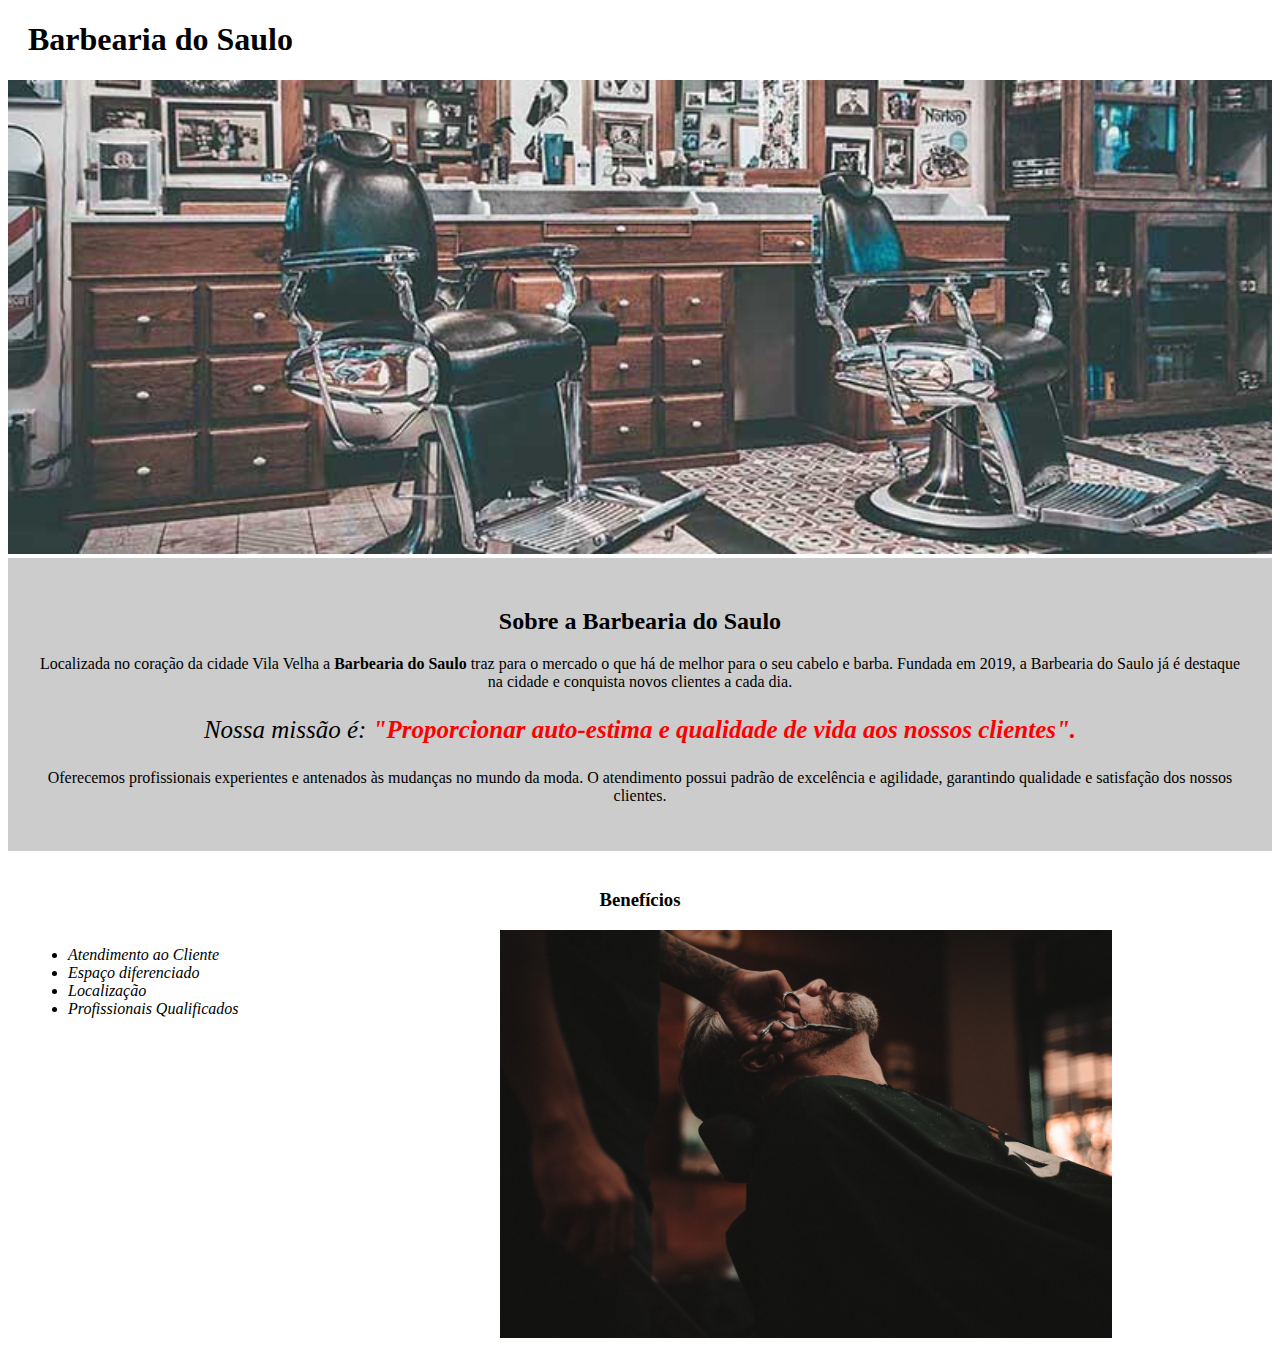
==== BarbeariaDoSaulo/index.html @ 4249fd83 "Barbearia-BarberShop" ====
<!DOCTYPE html>
<html lang="en">
  <head>
    <meta charset="UTF-8" />
    <meta http-equiv="X-UA-Compatible" content="IE=edge" />
    <meta name="viewport" content="width= , initial-scale=1.0" />
    <link rel="stylesheet" href="style.css">
    <title>Barbearia do Saulo</title>


  </head>
    <header> 
      <h1 class="titulo-principal">Barbearia do Saulo</h1>
    </header>

  <body>
    <img id="banner" src="imagens/banner.jpg">
    <div class="principal">
    <h2 class="titulo-centralizado">Sobre a Barbearia do Saulo</h2>
      <p>
        Localizada no coração da cidade Vila Velha a
        <strong>Barbearia do Saulo</strong> traz para o mercado o que há de melhor
        para o seu cabelo e barba. Fundada em 2019, a Barbearia do Saulo já é
        destaque na cidade e conquista novos clientes a cada dia.
      </p>
      <p id="missao";><em>
        Nossa missão é:<strong>
          "Proporcionar auto-estima e qualidade de vida aos nossos
          clientes".</strong>
      </p></em>
      <p style="text-align: center;">
        
          Oferecemos profissionais experientes e antenados às mudanças no mundo da
          moda. O atendimento possui padrão de excelência e agilidade, garantindo
          qualidade e satisfação dos nossos clientes.
      
      </p>
    </div>

    <div class="beneficios">
      <h3 class="titulo-centralizado">Benefícios</h3>

      <ul>
      <li class="itens">Atendimento ao Cliente</li> 
      <li class="itens">Espaço diferenciado</li> 
      <li class="itens">Localização</li> 
      <li class="itens">Profissionais Qualificados</li> 
      </ul>
      <img src="imagens/beneficios.jpg" class="imagembeneficios">
    </div>

  </body>
</html>
---- BarbeariaDoSaulo/style.css ----
body {
  
}

#banner {
  width: 100%;
}

.principal {

  background:#cccccc;
  padding: 30px;

}

.titulo-principal{
    padding-left: 20px;

}

.titulo-centralizado{
  text-align: center;
}

p{
  text-align: center; 
}

#missao {
  font-size: 25px; text-align: center;
}

em strong { 
  color:#ff0000
}

.itens{
  font-style: italic;
}


ul{
  display: inline-block;
  vertical-align: top;
  width: 20%;
  margin-right: 15%;

}

.beneficios{
  background-color: #fff;
  padding: 20px;
}

.imagembeneficios{
width: 50%;
}
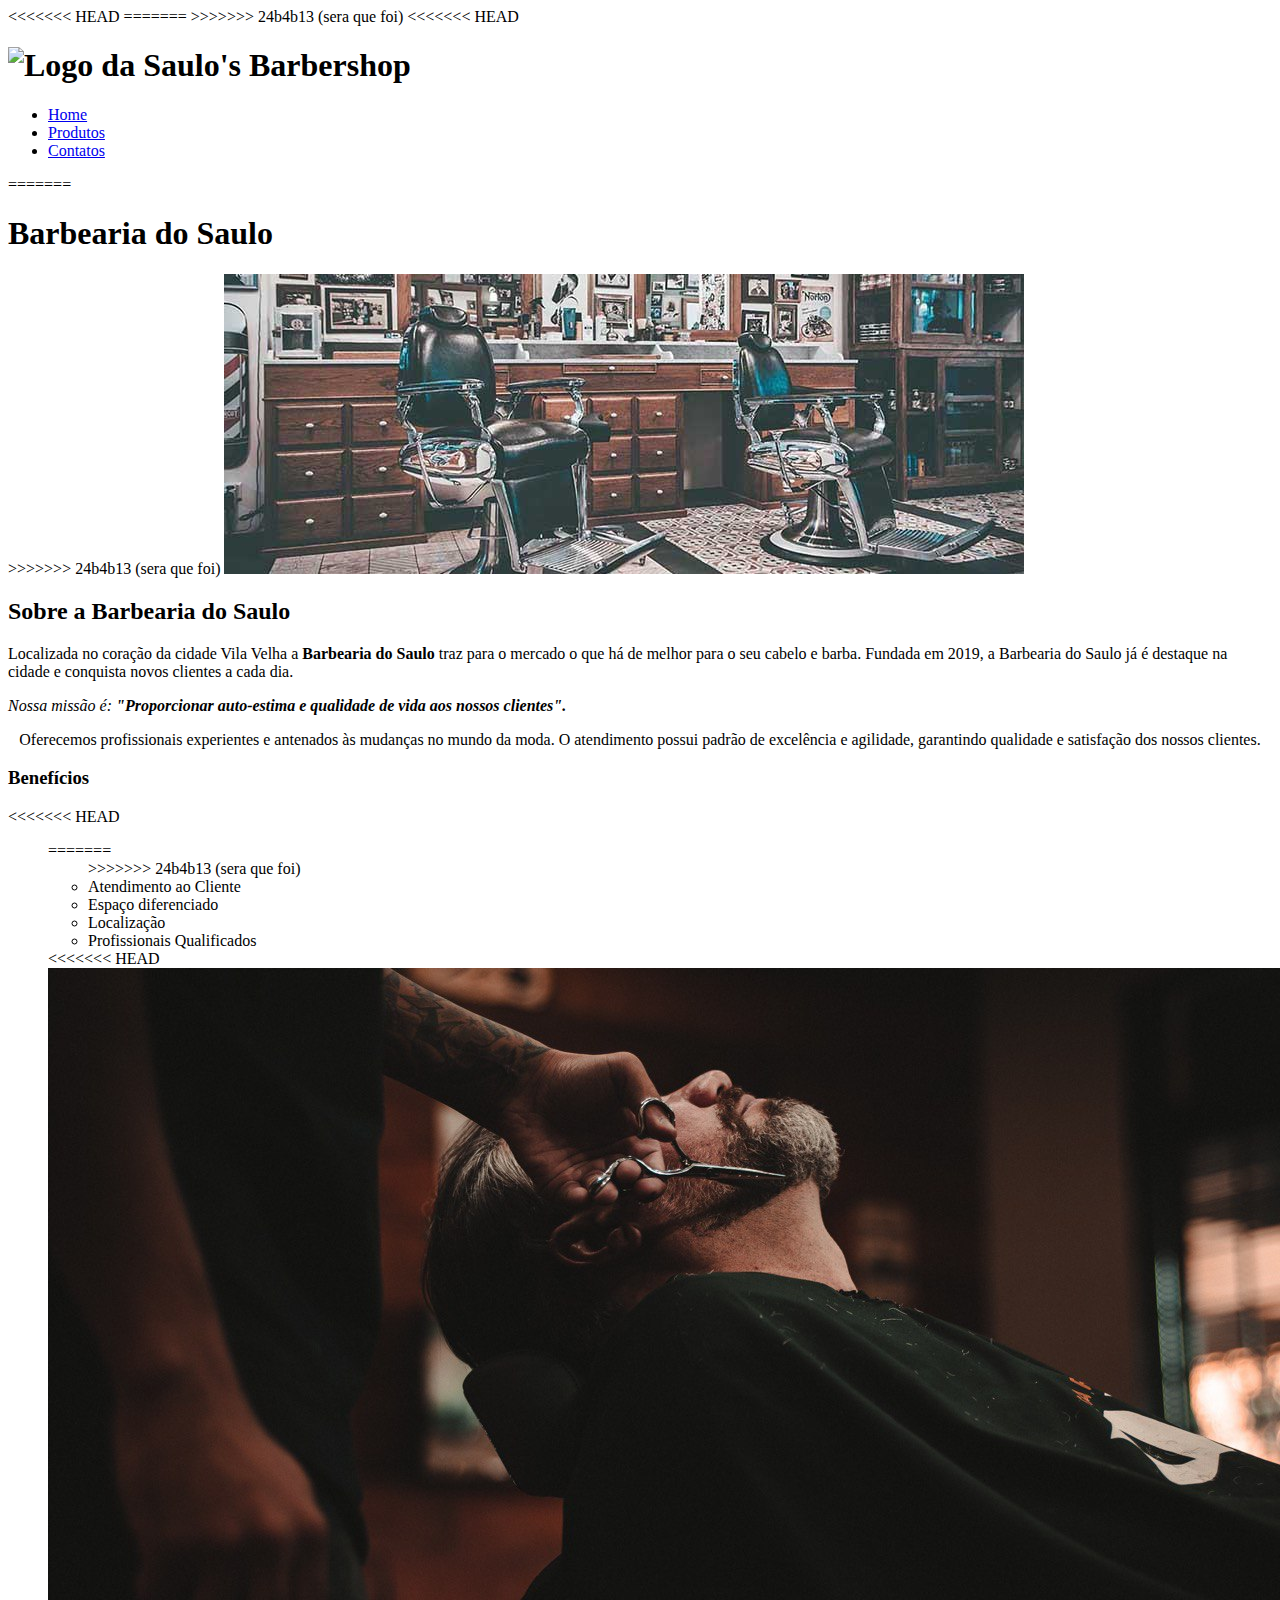
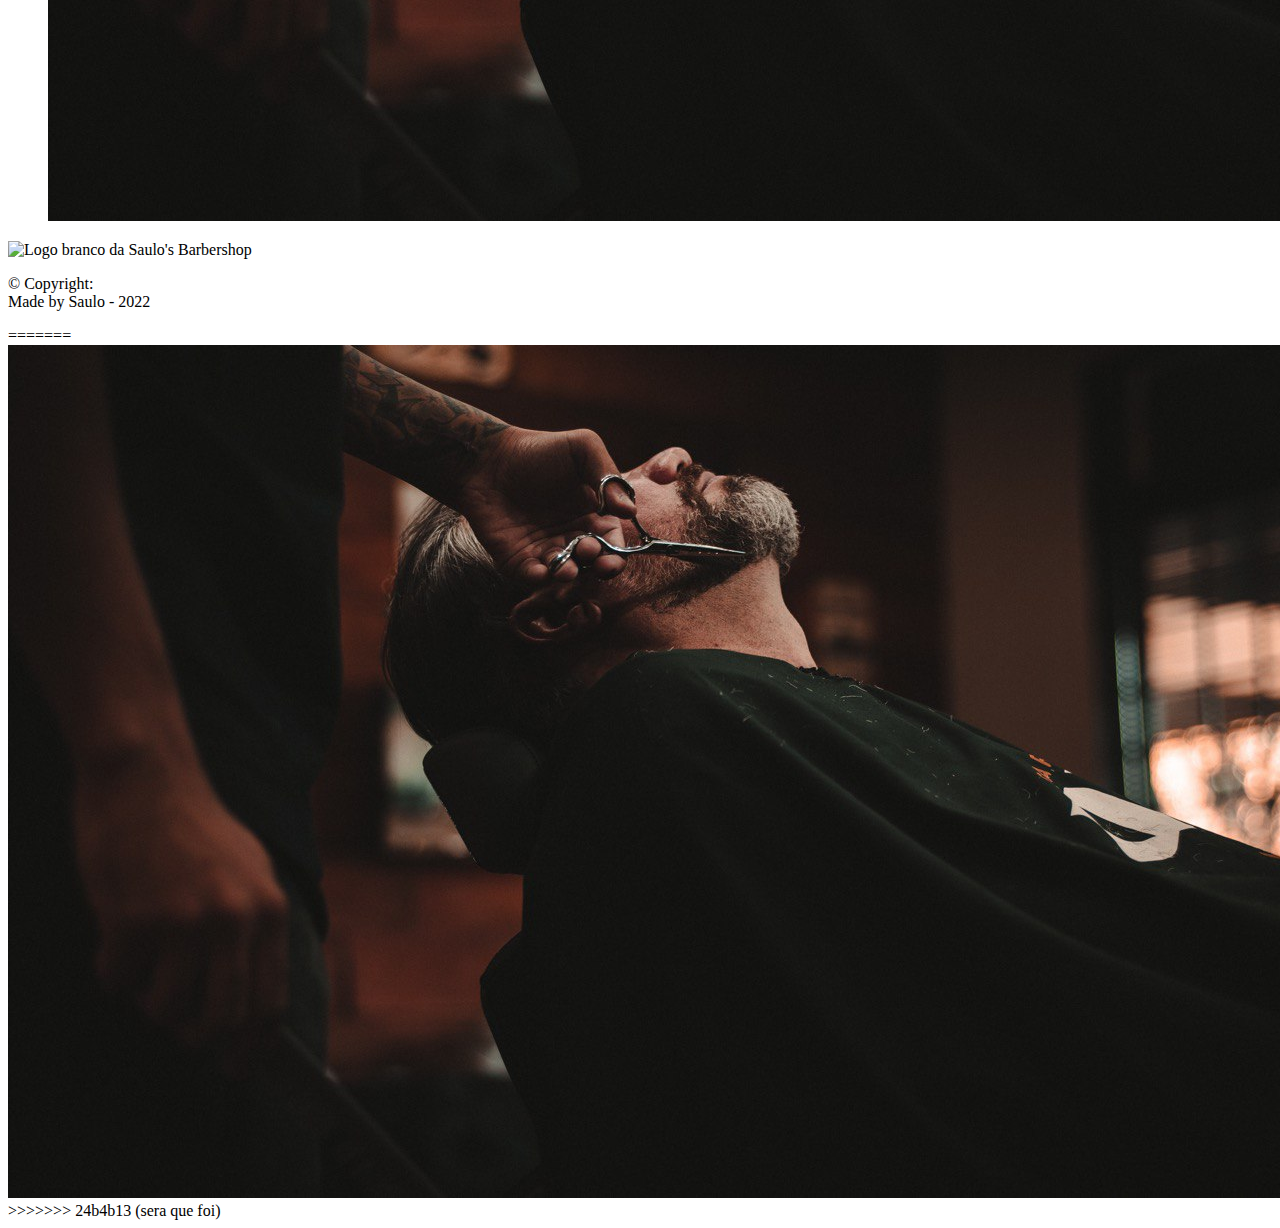
==== commit f386dba0: "sera que foi" ====
--- a/BarbeariaDoSaulo/index.html
+++ b/BarbeariaDoSaulo/index.html
@@ -1,11 +1,40 @@
 <!DOCTYPE html>
-<html lang="en">
+<html lang="pt">
   <head>
     <meta charset="UTF-8" />
     <meta http-equiv="X-UA-Compatible" content="IE=edge" />
     <meta name="viewport" content="width= , initial-scale=1.0" />
+<<<<<<< HEAD
+    <link rel="stylesheet" href="style-home.css">
+    <link rel="stylesheet" href="style.css" />
+
+=======
     <link rel="stylesheet" href="style.css">
+>>>>>>> 24b4b13 (sera que foi)
+    <link
+      rel="shortcut icon"
+      href="imagens/logoSauloBlack.png"
+      type="image/png"
+    />   
     <title>Barbearia do Saulo</title>
+<<<<<<< HEAD
+  </head>
+  <body>
+    <header>
+      <div class="caixa">
+        <h1><img src="imagens/SauloHorizontalBlack.png" alt="Logo da Saulo's Barbershop"/></h1>
+        <nav>
+          <ul>
+            <li><a href="index.html">Home</a></li>
+            <li><a href="produtos.html">Produtos</a></li>
+            <li><a href="contatos.html">Contatos</a></li>
+          </ul>
+        </nav>
+      </div>
+    </header>
+
+  <main>
+=======
 
 
   </head>
@@ -14,6 +43,7 @@
     </header>
 
   <body>
+>>>>>>> 24b4b13 (sera que foi)
     <img id="banner" src="imagens/banner.jpg">
     <div class="principal">
     <h2 class="titulo-centralizado">Sobre a Barbearia do Saulo</h2>
@@ -33,21 +63,42 @@
           Oferecemos profissionais experientes e antenados às mudanças no mundo da
           moda. O atendimento possui padrão de excelência e agilidade, garantindo
           qualidade e satisfação dos nossos clientes.
-      
       </p>
     </div>
 
     <div class="beneficios">
       <h3 class="titulo-centralizado">Benefícios</h3>
 
+<<<<<<< HEAD
+      <ul class="listaCorpo">
+=======
       <ul>
+>>>>>>> 24b4b13 (sera que foi)
       <li class="itens">Atendimento ao Cliente</li> 
       <li class="itens">Espaço diferenciado</li> 
       <li class="itens">Localização</li> 
       <li class="itens">Profissionais Qualificados</li> 
       </ul>
+<<<<<<< HEAD
+
+
       <img src="imagens/beneficios.jpg" class="imagembeneficios">
     </div>
+  </main>
+    <footer>
+      <img src="imagens/SauloBigWhite.png" alt="Logo branco da Saulo's Barbershop" />
+      <p class="copyright">
+        &copy; Copyright: <br />
+        Made by Saulo - 2022
+      </p>
+    </footer>
+
+
+
+=======
+      <img src="imagens/beneficios.jpg" class="imagembeneficios">
+    </div>
+>>>>>>> 24b4b13 (sera que foi)
 
   </body>
 </html>
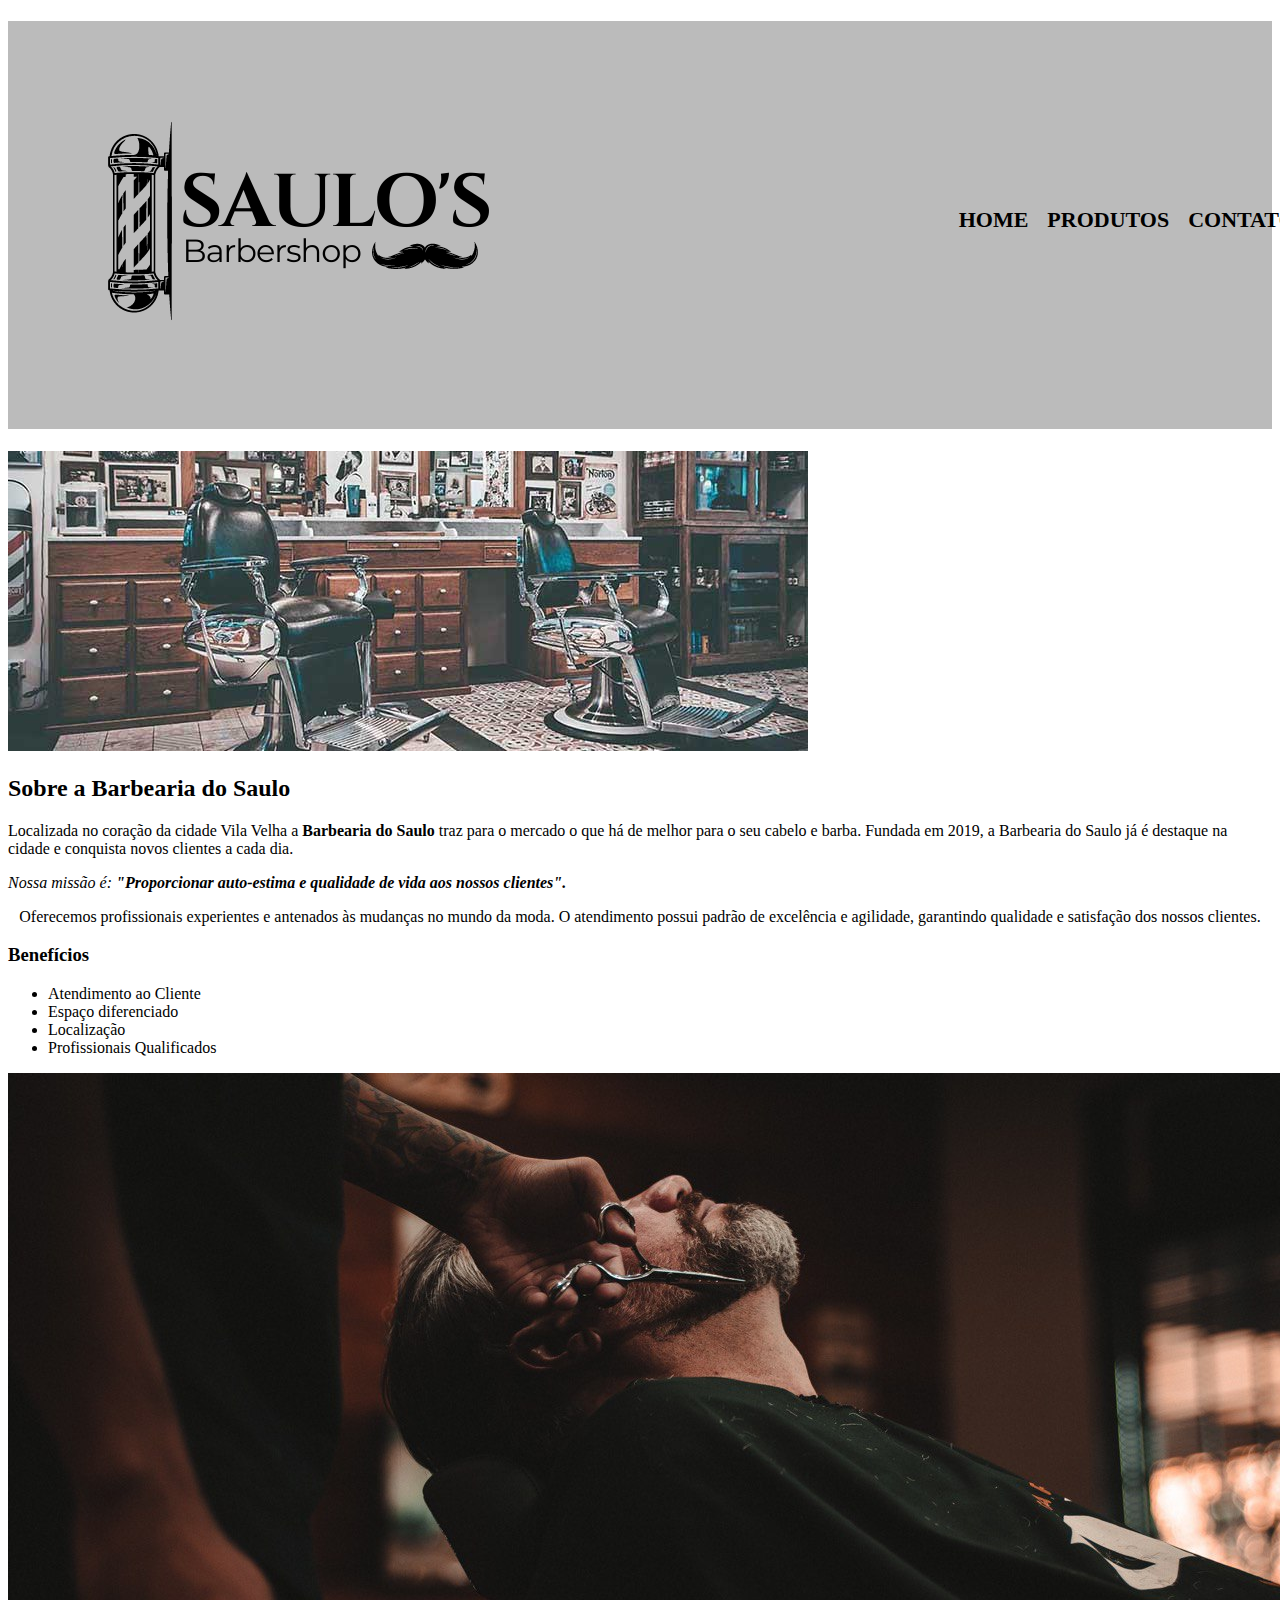
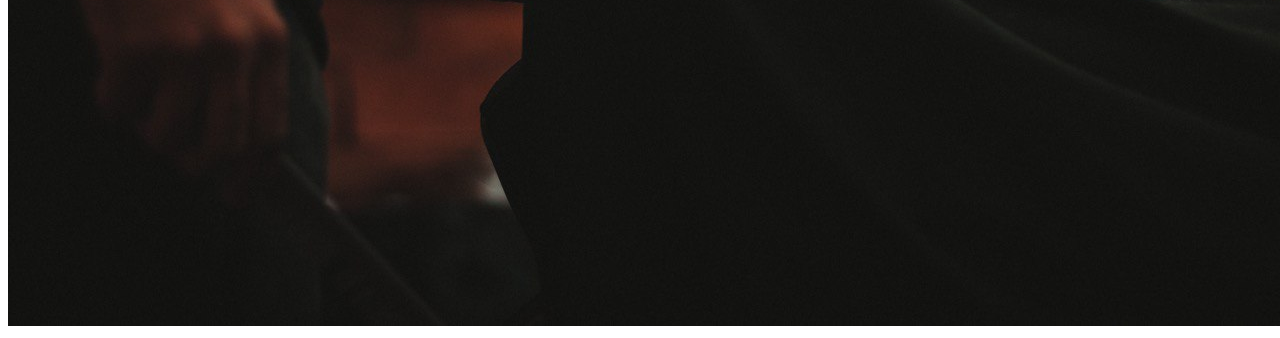
==== commit 2458f589: "Aula3" ====
--- a/BarbeariaDoSaulo/index.html
+++ b/BarbeariaDoSaulo/index.html
@@ -4,25 +4,20 @@
     <meta charset="UTF-8" />
     <meta http-equiv="X-UA-Compatible" content="IE=edge" />
     <meta name="viewport" content="width= , initial-scale=1.0" />
-<<<<<<< HEAD
-    <link rel="stylesheet" href="style-home.css">
-    <link rel="stylesheet" href="style.css" />
-
-=======
     <link rel="stylesheet" href="style.css">
->>>>>>> 24b4b13 (sera que foi)
     <link
       rel="shortcut icon"
       href="imagens/logoSauloBlack.png"
       type="image/png"
     />   
     <title>Barbearia do Saulo</title>
-<<<<<<< HEAD
+
+
   </head>
   <body>
     <header>
       <div class="caixa">
-        <h1><img src="imagens/SauloHorizontalBlack.png" alt="Logo da Saulo's Barbershop"/></h1>
+        <h1><img src="imagens/SauloHorizontalBlack.png" /></h1>
         <nav>
           <ul>
             <li><a href="index.html">Home</a></li>
@@ -33,17 +28,7 @@
       </div>
     </header>
 
-  <main>
-=======
-
-
-  </head>
-    <header> 
-      <h1 class="titulo-principal">Barbearia do Saulo</h1>
-    </header>
-
   <body>
->>>>>>> 24b4b13 (sera que foi)
     <img id="banner" src="imagens/banner.jpg">
     <div class="principal">
     <h2 class="titulo-centralizado">Sobre a Barbearia do Saulo</h2>
@@ -69,36 +54,14 @@
     <div class="beneficios">
       <h3 class="titulo-centralizado">Benefícios</h3>
 
-<<<<<<< HEAD
-      <ul class="listaCorpo">
-=======
       <ul>
->>>>>>> 24b4b13 (sera que foi)
       <li class="itens">Atendimento ao Cliente</li> 
       <li class="itens">Espaço diferenciado</li> 
       <li class="itens">Localização</li> 
       <li class="itens">Profissionais Qualificados</li> 
       </ul>
-<<<<<<< HEAD
-
-
       <img src="imagens/beneficios.jpg" class="imagembeneficios">
     </div>
-  </main>
-    <footer>
-      <img src="imagens/SauloBigWhite.png" alt="Logo branco da Saulo's Barbershop" />
-      <p class="copyright">
-        &copy; Copyright: <br />
-        Made by Saulo - 2022
-      </p>
-    </footer>
-
-
-
-=======
-      <img src="imagens/beneficios.jpg" class="imagembeneficios">
-    </div>
->>>>>>> 24b4b13 (sera que foi)
 
   </body>
 </html>
--- a/BarbeariaDoSaulo/style.css
+++ b/BarbeariaDoSaulo/style.css
@@ -0,0 +1,124 @@
+header {
+  background-color:#bbbbbb;
+  padding: 20px 0 s;
+}
+
+.caixa{
+  position: relative;
+  width: 1300px;
+  margin: 0 auto;
+}
+
+nav{
+  position:absolute;
+  top: 170px;
+  right: 0;
+}
+
+
+nav li{
+  display: inline;
+  margin: 0 0 0 15px
+}
+
+nav a {
+  text-transform: uppercase;
+  color: #000000;
+  font-weight: bold;
+  font-size: 22px;
+  text-decoration: none;
+}
+
+nav a:hover{
+  color:#c78c19;
+  text-decoration: underline;
+}
+
+.produtos{
+  width: 940px;
+  margin: 0 auto;
+  padding: 50px 0;
+
+}
+
+
+.produtos li{
+  display: inline-block;
+  text-align: center;
+  width: 30%;
+  vertical-align: top;
+  margin: 0 1.5%;
+  padding: 30px 20px;
+  box-sizing: border-box;
+  border: 2px solid #000000;
+  border-radius: 10px;
+}
+
+.produtos li:hover{
+  border-color: #c78c19;
+  color: #c78c19;
+}
+
+.produtos li:hover h2{
+  font-size: 34px;
+  color: #c78c19;
+}
+
+.produtos li:active{
+  border-color: red;
+}
+
+.produtos h2{
+  font-size: 30px;
+  font-weight: bold;
+}
+
+.produto-descricao{
+  font-size: 18px;
+}
+
+
+.produto-preco{
+  font-size: 22px;
+  font-weight: bold;
+  margin-top: 10px;
+}
+
+footer {
+  text-align: center;
+  background: url("imagens/bg.jpg");
+  padding:  40px 0;
+}
+
+.copyright{
+  color: #ffffff;
+  font-size: 13px;
+  margin: 20px 0 0 ;
+}
+
+main {
+  width: 940px;
+  margin: 0 auto;
+}
+
+form{
+  margin: 40px 0 ;
+}
+
+form label, form p {
+  display: block;
+  font-size: 20px;
+  margin: 0 0 10px;
+
+}
+
+.input-padrao {
+  display: block;
+  margin: 0 0 20px;
+  padding: 10px 25px;
+  width: 50%;
+}
+
+.checkbox {
+  margin: 20px 0;
+}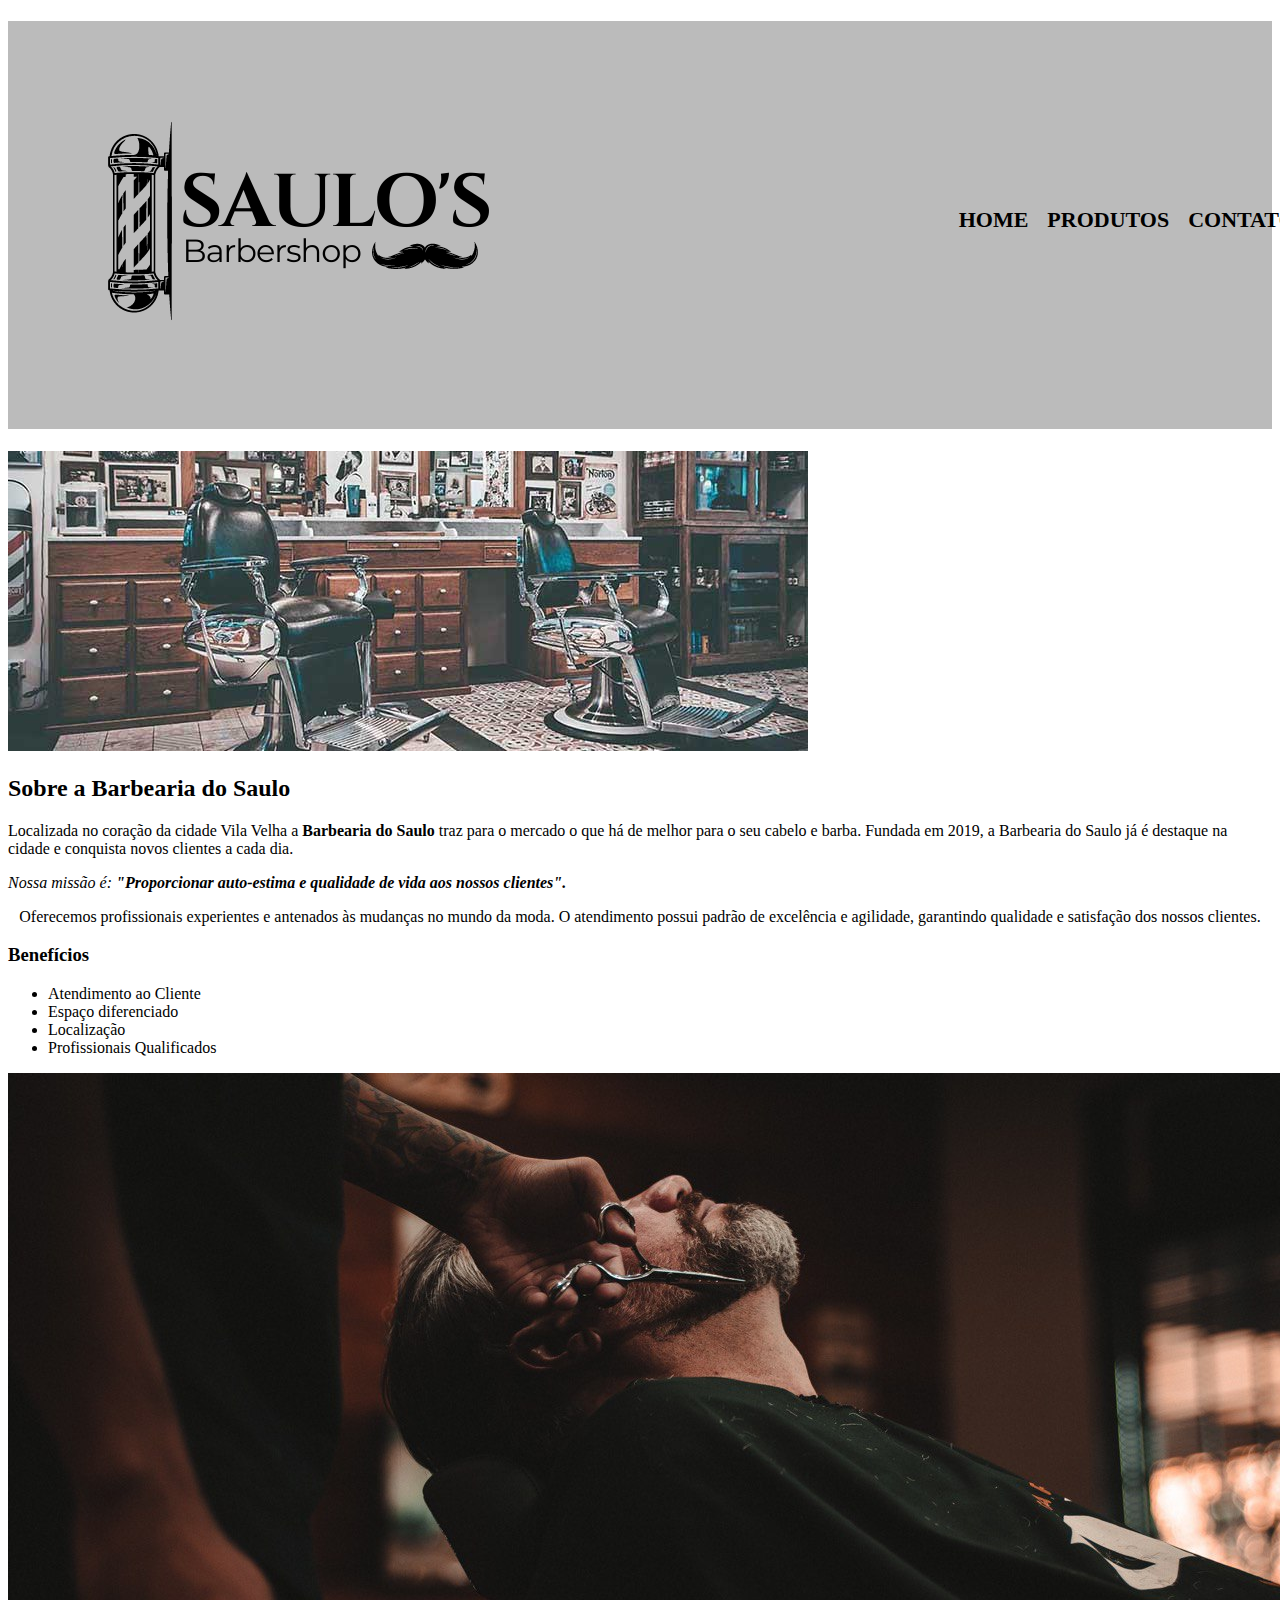
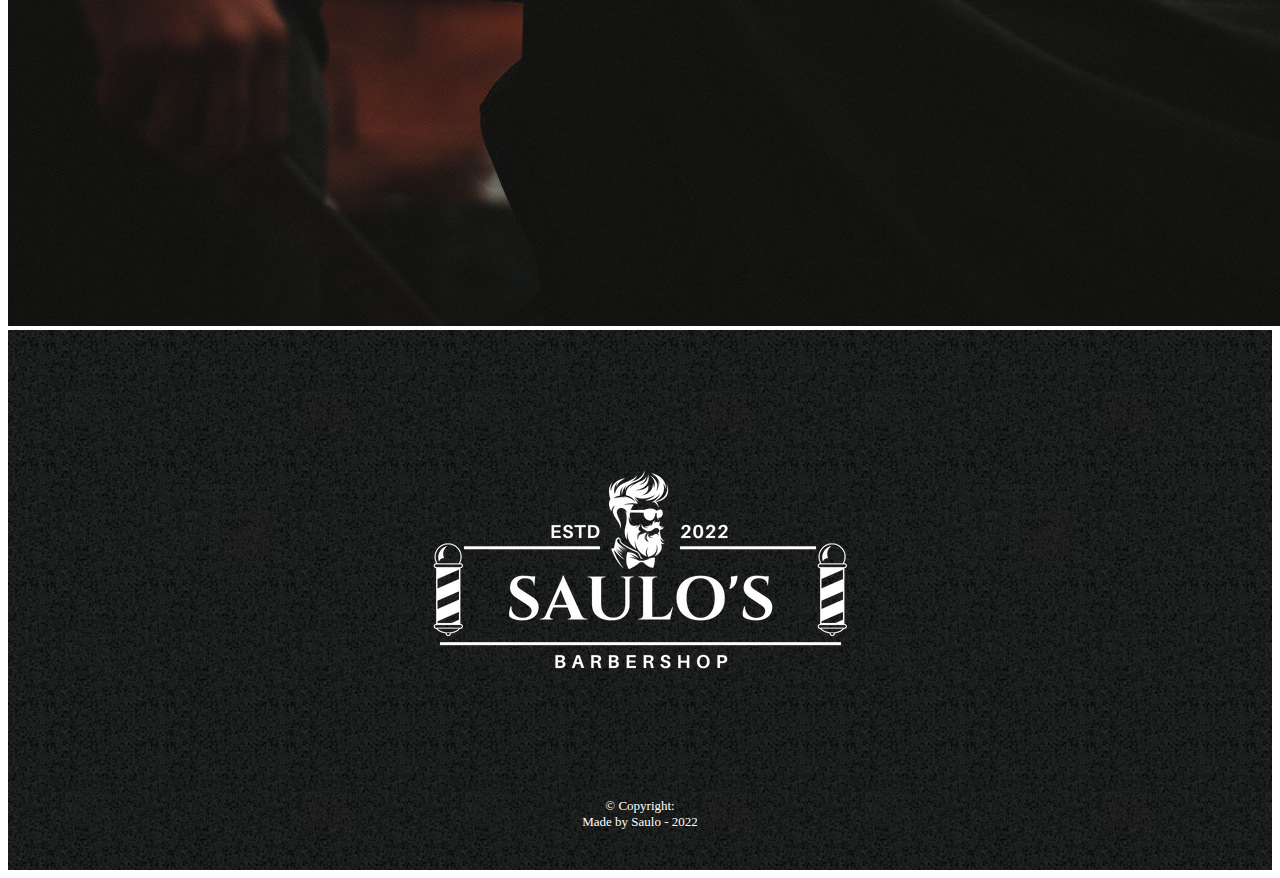
==== commit 49d1eb8b: "Aula 3" ====
--- a/BarbeariaDoSaulo/index.html
+++ b/BarbeariaDoSaulo/index.html
@@ -17,7 +17,7 @@
   <body>
     <header>
       <div class="caixa">
-        <h1><img src="imagens/SauloHorizontalBlack.png" /></h1>
+        <h1><img src="imagens/SauloHorizontalBlack.png" alt="Logo da Saulo's Barbershop"/></h1>
         <nav>
           <ul>
             <li><a href="index.html">Home</a></li>
@@ -62,6 +62,17 @@
       </ul>
       <img src="imagens/beneficios.jpg" class="imagembeneficios">
     </div>
+  </main>
+    <footer>
+      <img src="imagens/SauloBigWhite.png" alt="Logo branco da Saulo's Barbershop" />
+      <p class="copyright">
+        &copy; Copyright: <br />
+        Made by Saulo - 2022
+      </p>
+    </footer>
+
+
+
 
   </body>
 </html>
--- a/BarbeariaDoSaulo/style.css
+++ b/BarbeariaDoSaulo/style.css
@@ -105,7 +105,7 @@
   margin: 40px 0 ;
 }
 
-form label, form p {
+form label, form legend {
   display: block;
   font-size: 20px;
   margin: 0 0 10px;
@@ -121,4 +121,22 @@
 
 .checkbox {
   margin: 20px 0;
+}
+
+.enviar{
+  width: 40%;
+  padding: 15px 0;
+  background: orange;
+  color: white;
+  font-weight: bold;
+  font-size: 18px;
+  border: none;
+  border-radius: 5px;
+  transition: 1s all;
+  cursor: pointer;
+}
+
+.enviar:hover{
+  background:darkorange;
+  transform: scale(1.2);
 }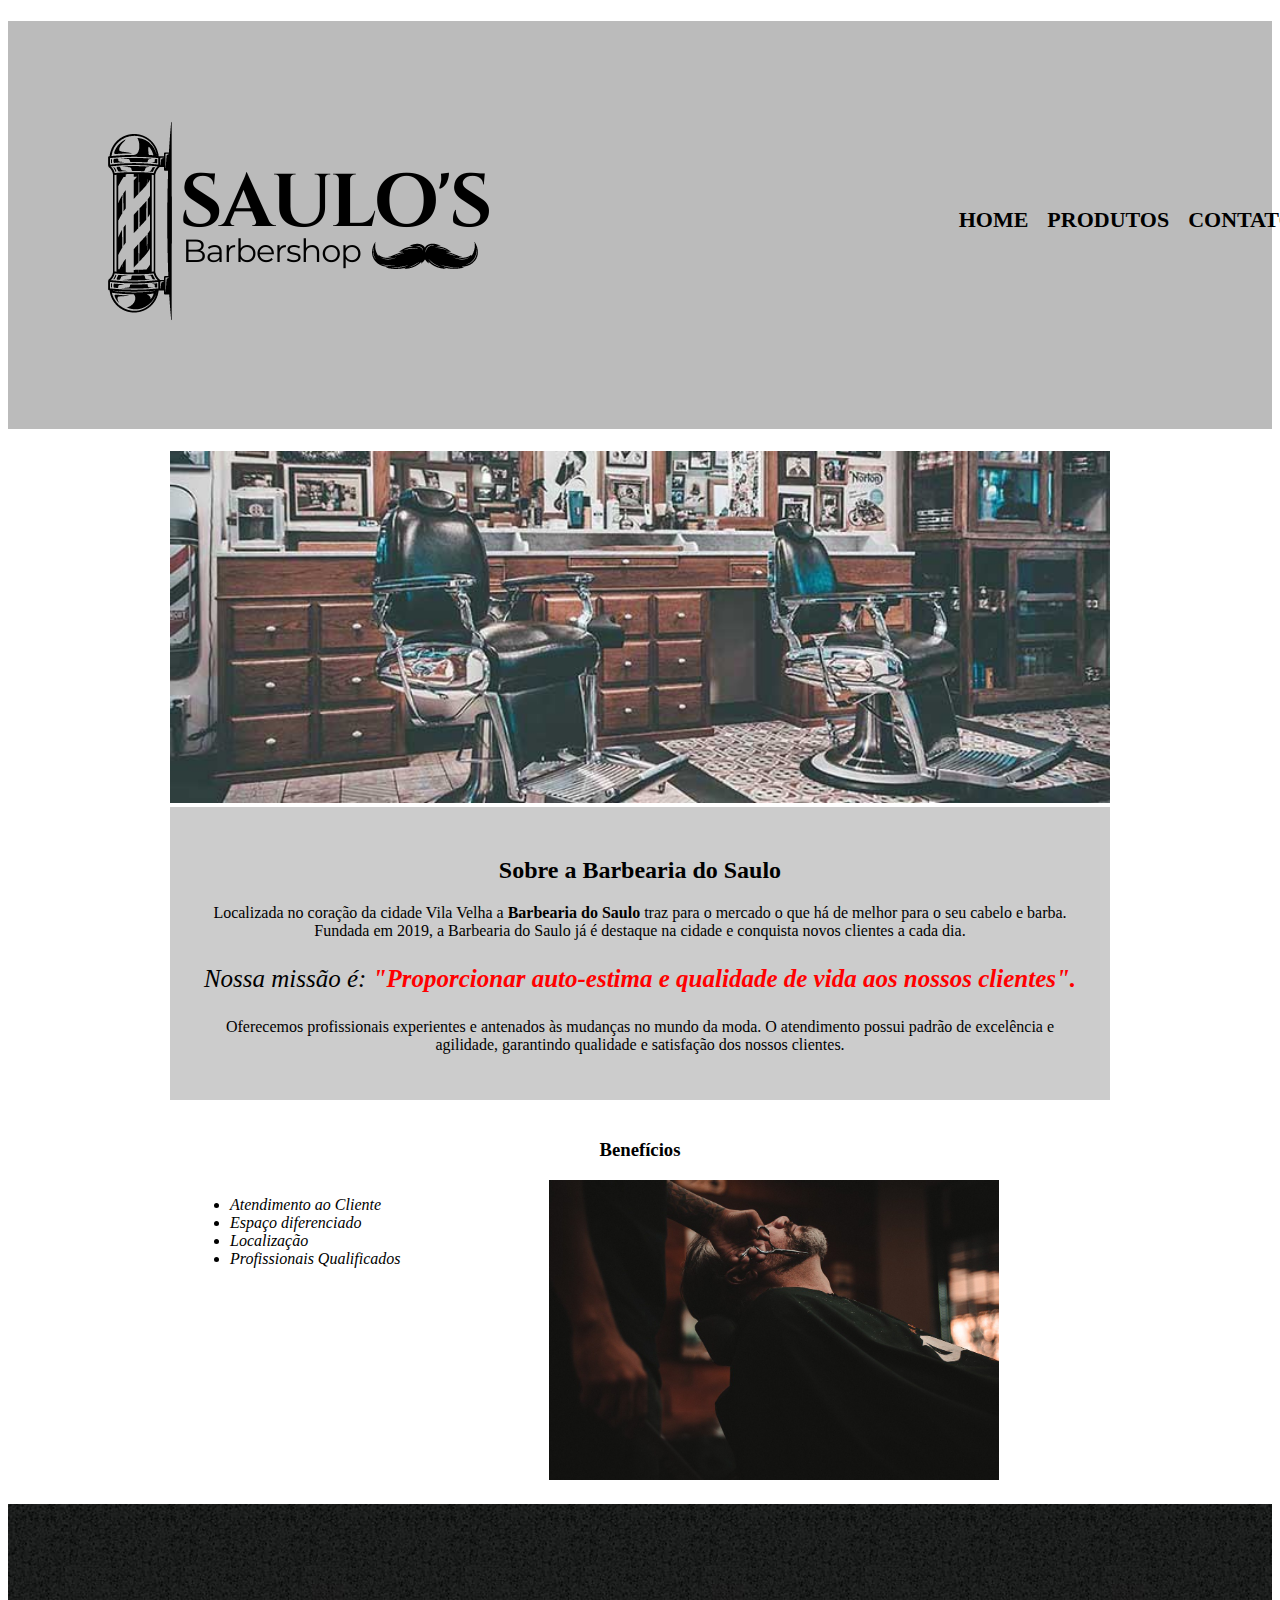
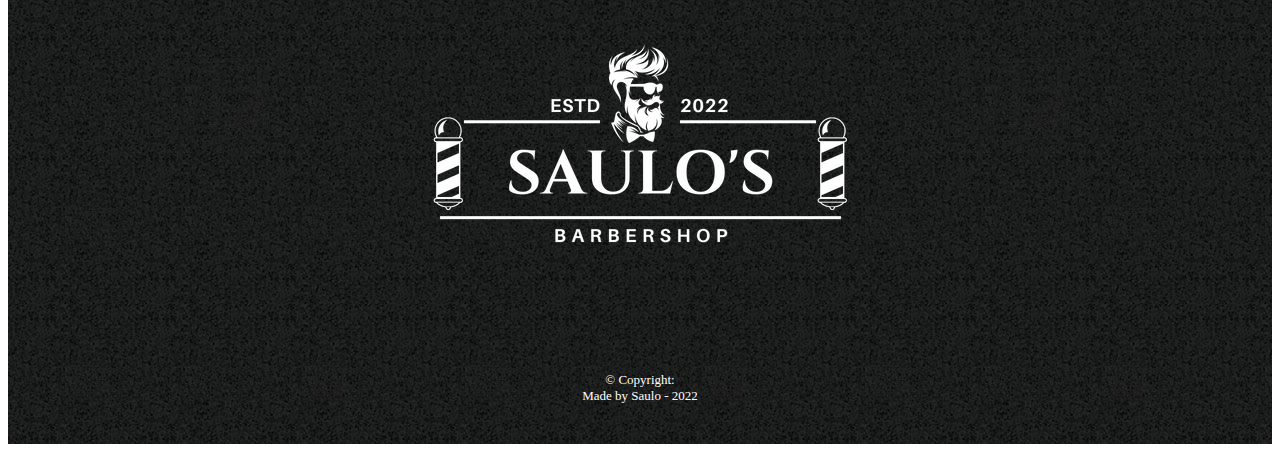
==== commit 31d18ce2: "bosta" ====
--- a/BarbeariaDoSaulo/index.html
+++ b/BarbeariaDoSaulo/index.html
@@ -4,15 +4,15 @@
     <meta charset="UTF-8" />
     <meta http-equiv="X-UA-Compatible" content="IE=edge" />
     <meta name="viewport" content="width= , initial-scale=1.0" />
-    <link rel="stylesheet" href="style.css">
+    <link rel="stylesheet" href="style-home.css">
+    <link rel="stylesheet" href="style.css" />
+
     <link
       rel="shortcut icon"
       href="imagens/logoSauloBlack.png"
       type="image/png"
     />   
     <title>Barbearia do Saulo</title>
-
-
   </head>
   <body>
     <header>
@@ -28,7 +28,7 @@
       </div>
     </header>
 
-  <body>
+  <main>
     <img id="banner" src="imagens/banner.jpg">
     <div class="principal">
     <h2 class="titulo-centralizado">Sobre a Barbearia do Saulo</h2>
@@ -54,12 +54,14 @@
     <div class="beneficios">
       <h3 class="titulo-centralizado">Benefícios</h3>
 
-      <ul>
+      <ul class="listaCorpo">
       <li class="itens">Atendimento ao Cliente</li> 
       <li class="itens">Espaço diferenciado</li> 
       <li class="itens">Localização</li> 
       <li class="itens">Profissionais Qualificados</li> 
       </ul>
+
+
       <img src="imagens/beneficios.jpg" class="imagembeneficios">
     </div>
   </main>
--- a/BarbeariaDoSaulo/style-home.css
+++ b/BarbeariaDoSaulo/style-home.css
@@ -0,0 +1,62 @@
+
+#banner {
+  width: 100%;
+}
+
+.principal {
+  background:#cccccc;
+  padding: 30px;
+}
+
+.titulo-principal{
+    padding-left: 20px;
+}
+
+.titulo-centralizado{
+  text-align: center;
+}
+
+p{
+  text-align: center; 
+}
+
+#missao {
+  font-size: 25px; text-align: center;
+}
+
+em strong { 
+  color:#ff0000
+}
+
+.itens{
+  font-style: italic;
+}
+
+.listaCorpo{
+  display: inline-block;
+  vertical-align: top;
+  width: 20%;
+  margin-right: 15%;
+}
+
+.beneficios{
+  background-color: #fff;
+  padding: 20px;
+}
+
+.imagembeneficios{
+width: 50%;
+}
+
+footer {
+  text-align: center;
+  background: url("imagens/bg.jpg");
+  padding:  20px 0;
+}
+
+.copyright{
+  color: #ffffff;
+  font-size: 13px;
+  margin: 20px 0 0 ;
+
+}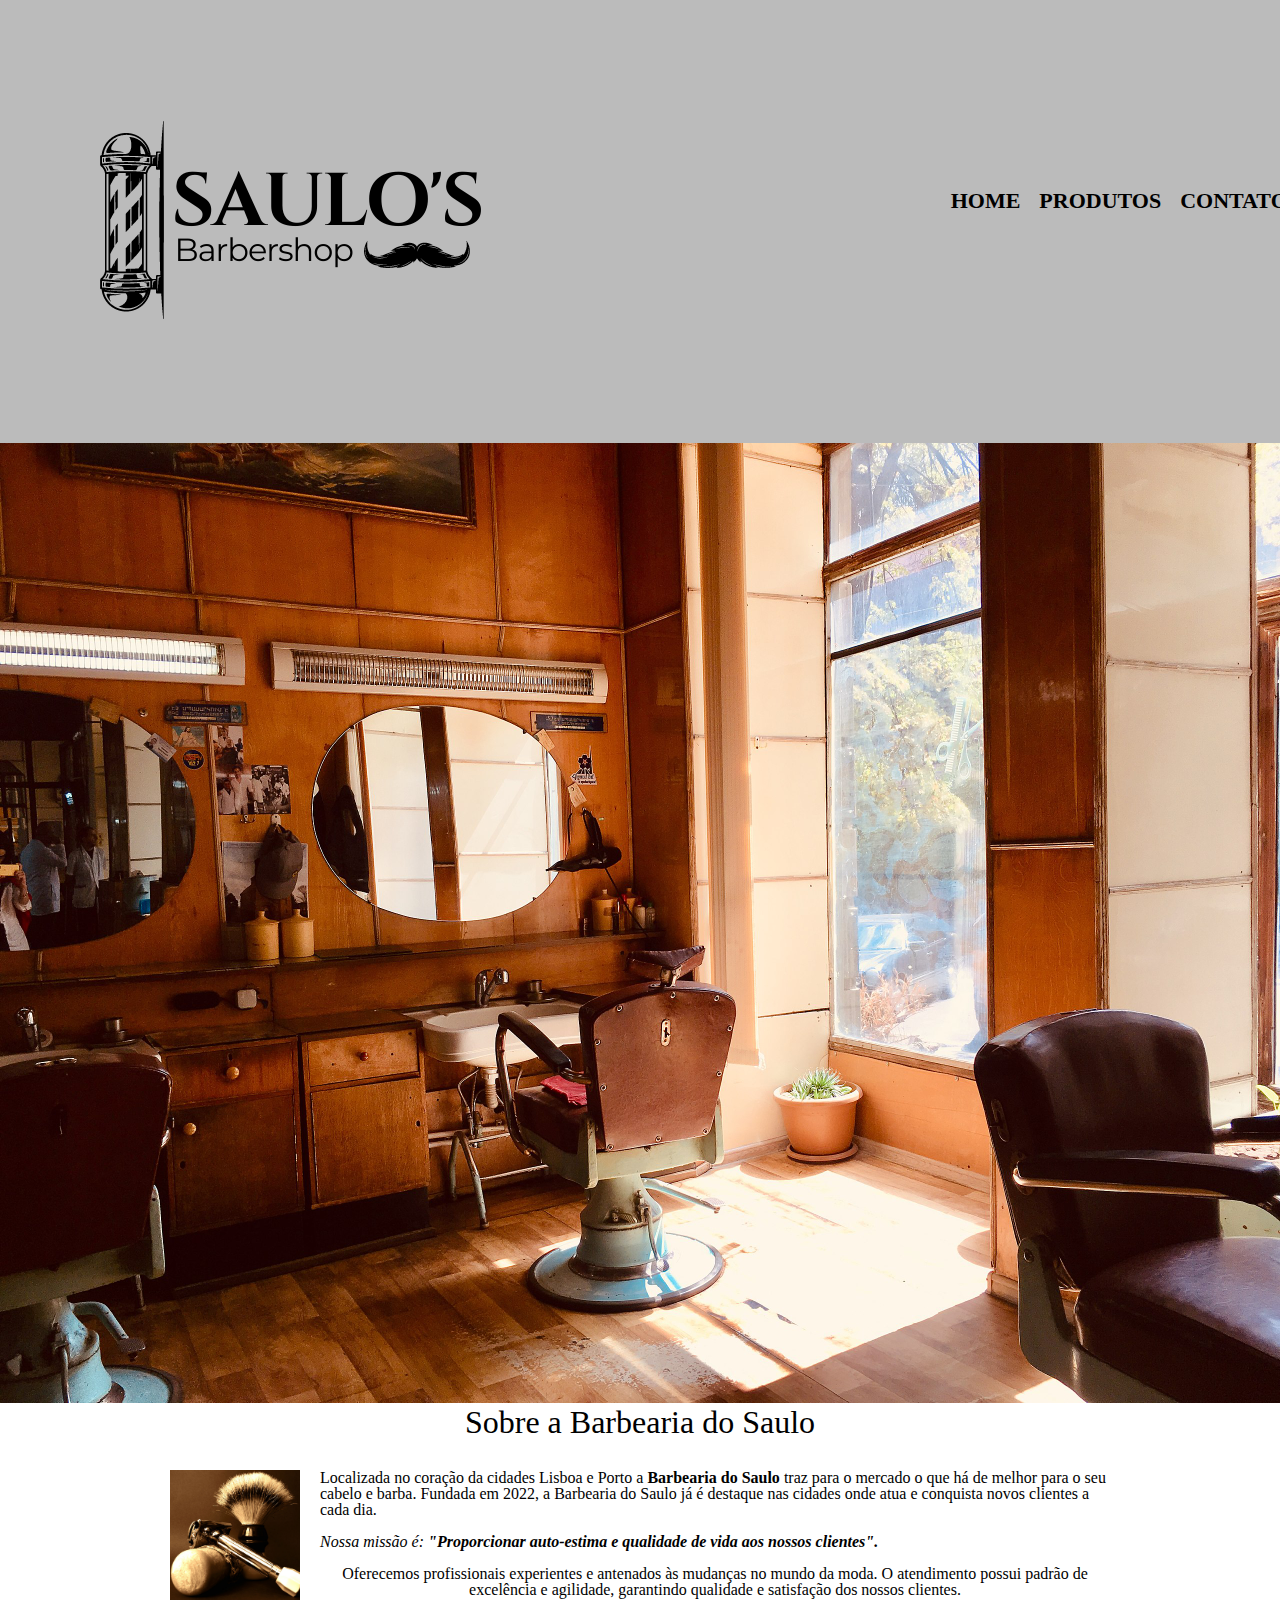
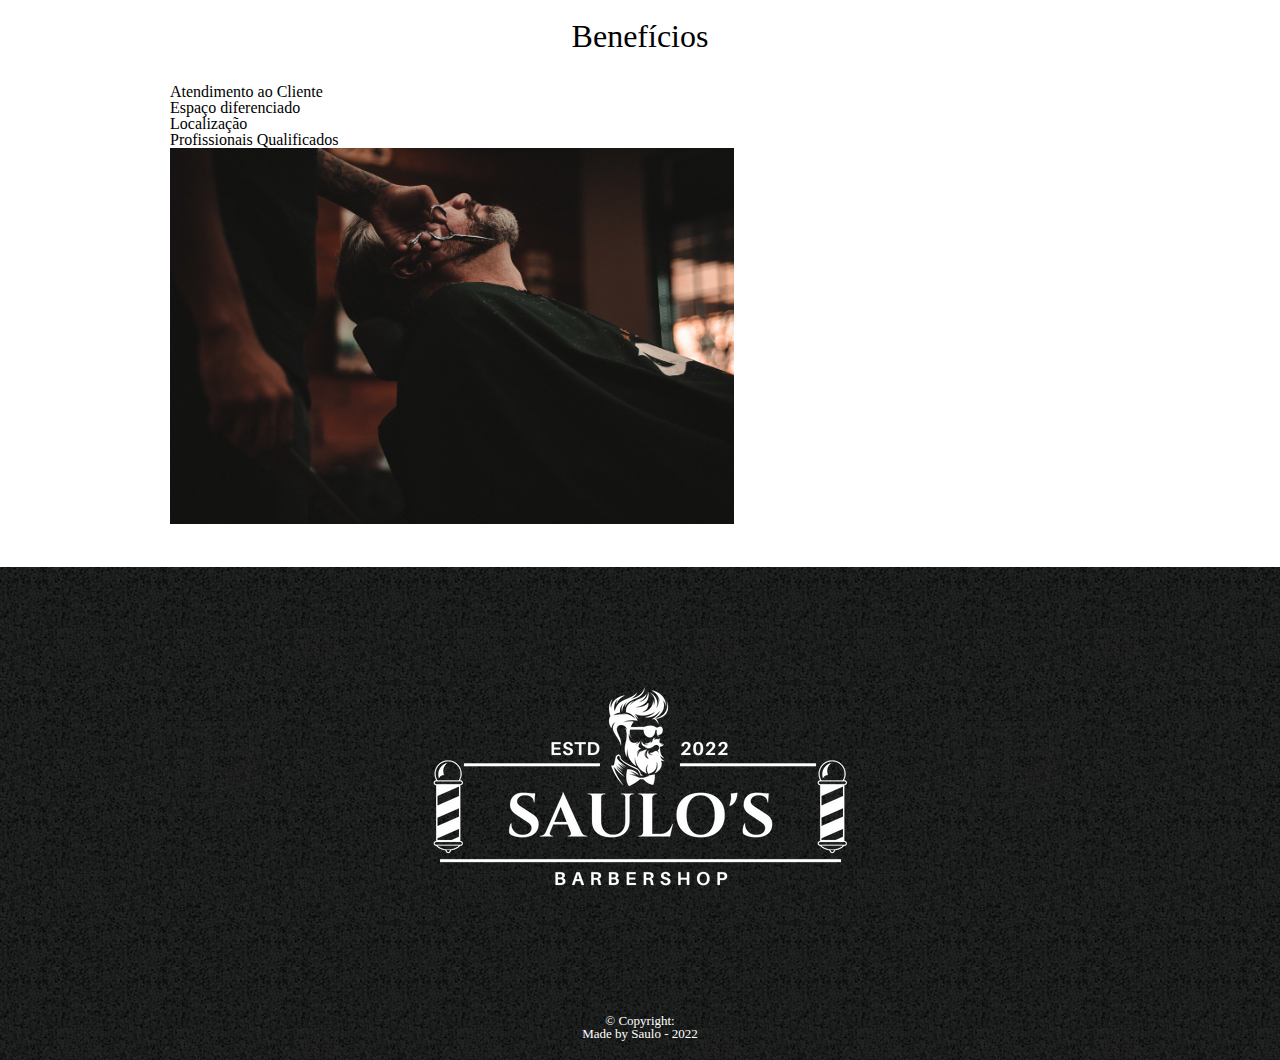
==== commit 5afe2060: "Aula 4" ====
--- a/BarbeariaDoSaulo/index.html
+++ b/BarbeariaDoSaulo/index.html
@@ -4,9 +4,8 @@
     <meta charset="UTF-8" />
     <meta http-equiv="X-UA-Compatible" content="IE=edge" />
     <meta name="viewport" content="width= , initial-scale=1.0" />
-    <link rel="stylesheet" href="style-home.css">
+    <link rel="stylesheet" href="reset.css" />
     <link rel="stylesheet" href="style.css" />
-
     <link
       rel="shortcut icon"
       href="imagens/logoSauloBlack.png"
@@ -14,6 +13,7 @@
     />   
     <title>Barbearia do Saulo</title>
   </head>
+
   <body>
     <header>
       <div class="caixa">
@@ -28,42 +28,44 @@
       </div>
     </header>
 
-  <main>
-    <img id="banner" src="imagens/banner.jpg">
-    <div class="principal">
-    <h2 class="titulo-centralizado">Sobre a Barbearia do Saulo</h2>
-      <p>
-        Localizada no coração da cidade Vila Velha a
+    <img class="banner" src="imagens/Old_barbershop.jpg">
+
+    <main>
+      <section class="principal">
+        <h2 class="titulo-principal">Sobre a Barbearia do Saulo</h2>
+
+        <img class="utensilios" src="imagens/utensilios.jpg" alt="utensilios de Barbearia">  
+
+        <p>
+        Localizada no coração da cidades Lisboa e Porto a
         <strong>Barbearia do Saulo</strong> traz para o mercado o que há de melhor
-        para o seu cabelo e barba. Fundada em 2019, a Barbearia do Saulo já é
-        destaque na cidade e conquista novos clientes a cada dia.
-      </p>
-      <p id="missao";><em>
+        para o seu cabelo e barba. Fundada em 2022, a Barbearia do Saulo já é
+        destaque nas cidades onde atua e conquista novos clientes a cada dia.
+       </p>
+        <p id="missao";><em>
         Nossa missão é:<strong>
           "Proporcionar auto-estima e qualidade de vida aos nossos
           clientes".</strong>
-      </p></em>
-      <p style="text-align: center;">
-        
+        </p></em>
+        <p style="text-align: center;">
+      
           Oferecemos profissionais experientes e antenados às mudanças no mundo da
           moda. O atendimento possui padrão de excelência e agilidade, garantindo
           qualidade e satisfação dos nossos clientes.
       </p>
-    </div>
+    </section>
 
-    <div class="beneficios">
-      <h3 class="titulo-centralizado">Benefícios</h3>
-
+    <section class="beneficios">
+      <h3 class="titulo-principal">Benefícios</h3>
       <ul class="listaCorpo">
       <li class="itens">Atendimento ao Cliente</li> 
       <li class="itens">Espaço diferenciado</li> 
       <li class="itens">Localização</li> 
       <li class="itens">Profissionais Qualificados</li> 
       </ul>
+      <img src="imagens/beneficios.jpg" class="imagembeneficios">
+    </section>
 
-
-      <img src="imagens/beneficios.jpg" class="imagembeneficios">
-    </div>
   </main>
     <footer>
       <img src="imagens/SauloBigWhite.png" alt="Logo branco da Saulo's Barbershop" />
@@ -72,9 +74,5 @@
         Made by Saulo - 2022
       </p>
     </footer>
-
-
-
-
   </body>
 </html>
--- a/BarbeariaDoSaulo/style.css
+++ b/BarbeariaDoSaulo/style.css
@@ -1,6 +1,6 @@
 header {
   background-color:#bbbbbb;
-  padding: 20px 0 s;
+  padding: 20px 0;
 }
 
 .caixa{
@@ -87,7 +87,8 @@
 footer {
   text-align: center;
   background: url("imagens/bg.jpg");
-  padding:  40px 0;
+  padding:  20px;
+  margin-top: 40px;
 }
 
 .copyright{
@@ -124,7 +125,7 @@
 }
 
 .enviar{
-  width: 40%;
+  width: 50%;
   padding: 15px 0;
   background: orange;
   color: white;
@@ -139,4 +140,59 @@
 .enviar:hover{
   background:darkorange;
   transform: scale(1.2);
+}
+
+table{
+  margin: 10px;
+  display: inline;
+  
+}
+
+thead {
+  background: #555555;
+  color: white;
+  font-weight: bold;
+}
+
+td, th {
+  border: 1px solid #000000;
+  padding: 8px 15px;
+  text-align: center;
+}
+
+/* CSS da Página Inicial (index.html) */
+
+.banner {
+  width: 100%;
+}
+
+.titulo-principal {
+  text-align: center;
+  font-size: 2em;
+  margin: 0 0 1em;
+  clear: left;
+
+}
+
+.principal p{
+  margin:  0 0 1em;
+}
+
+.principal strong {
+  font-weight: bold;
+}
+
+.principal em { 
+  font-style: italic;
+}
+
+.utensilios{
+  width: 130px ;
+  float: left;
+  margin: 0 20px 20px 0;
+}
+
+
+.imagembeneficios{
+  width: 60%;
 }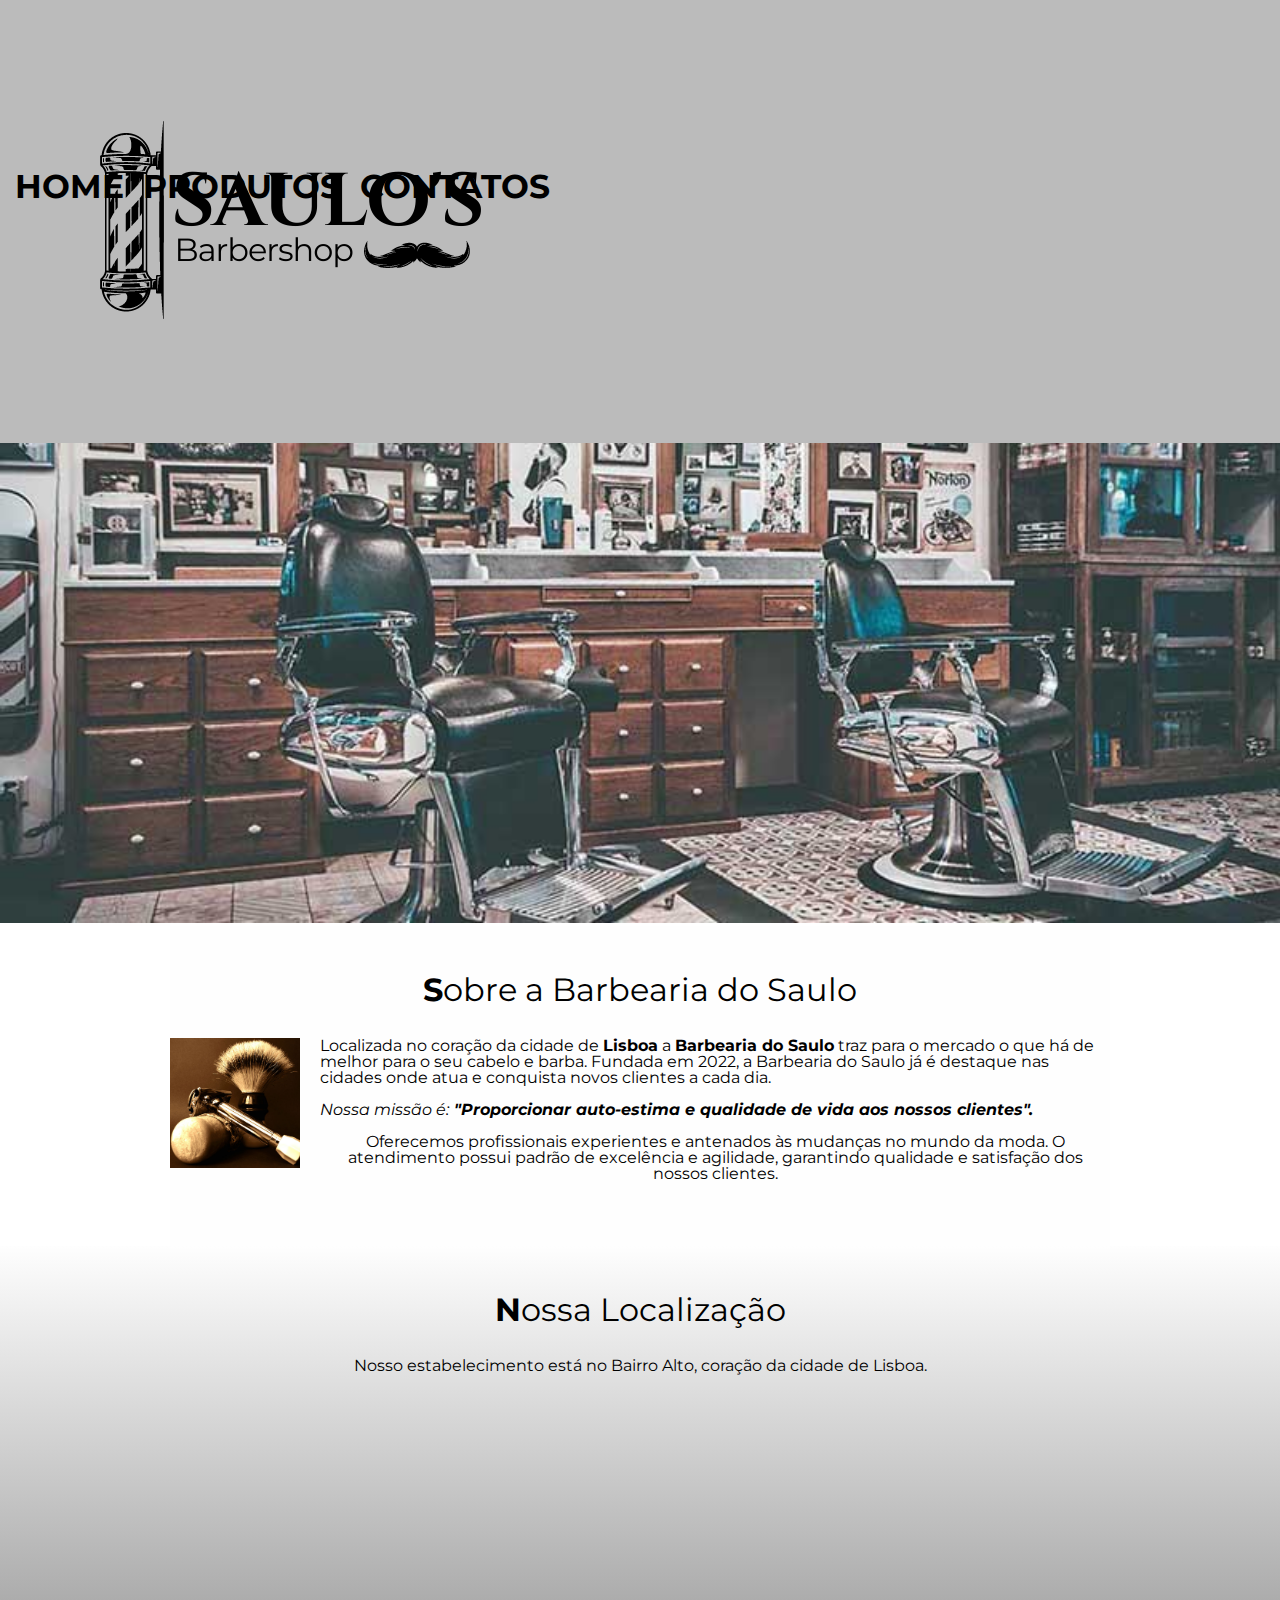
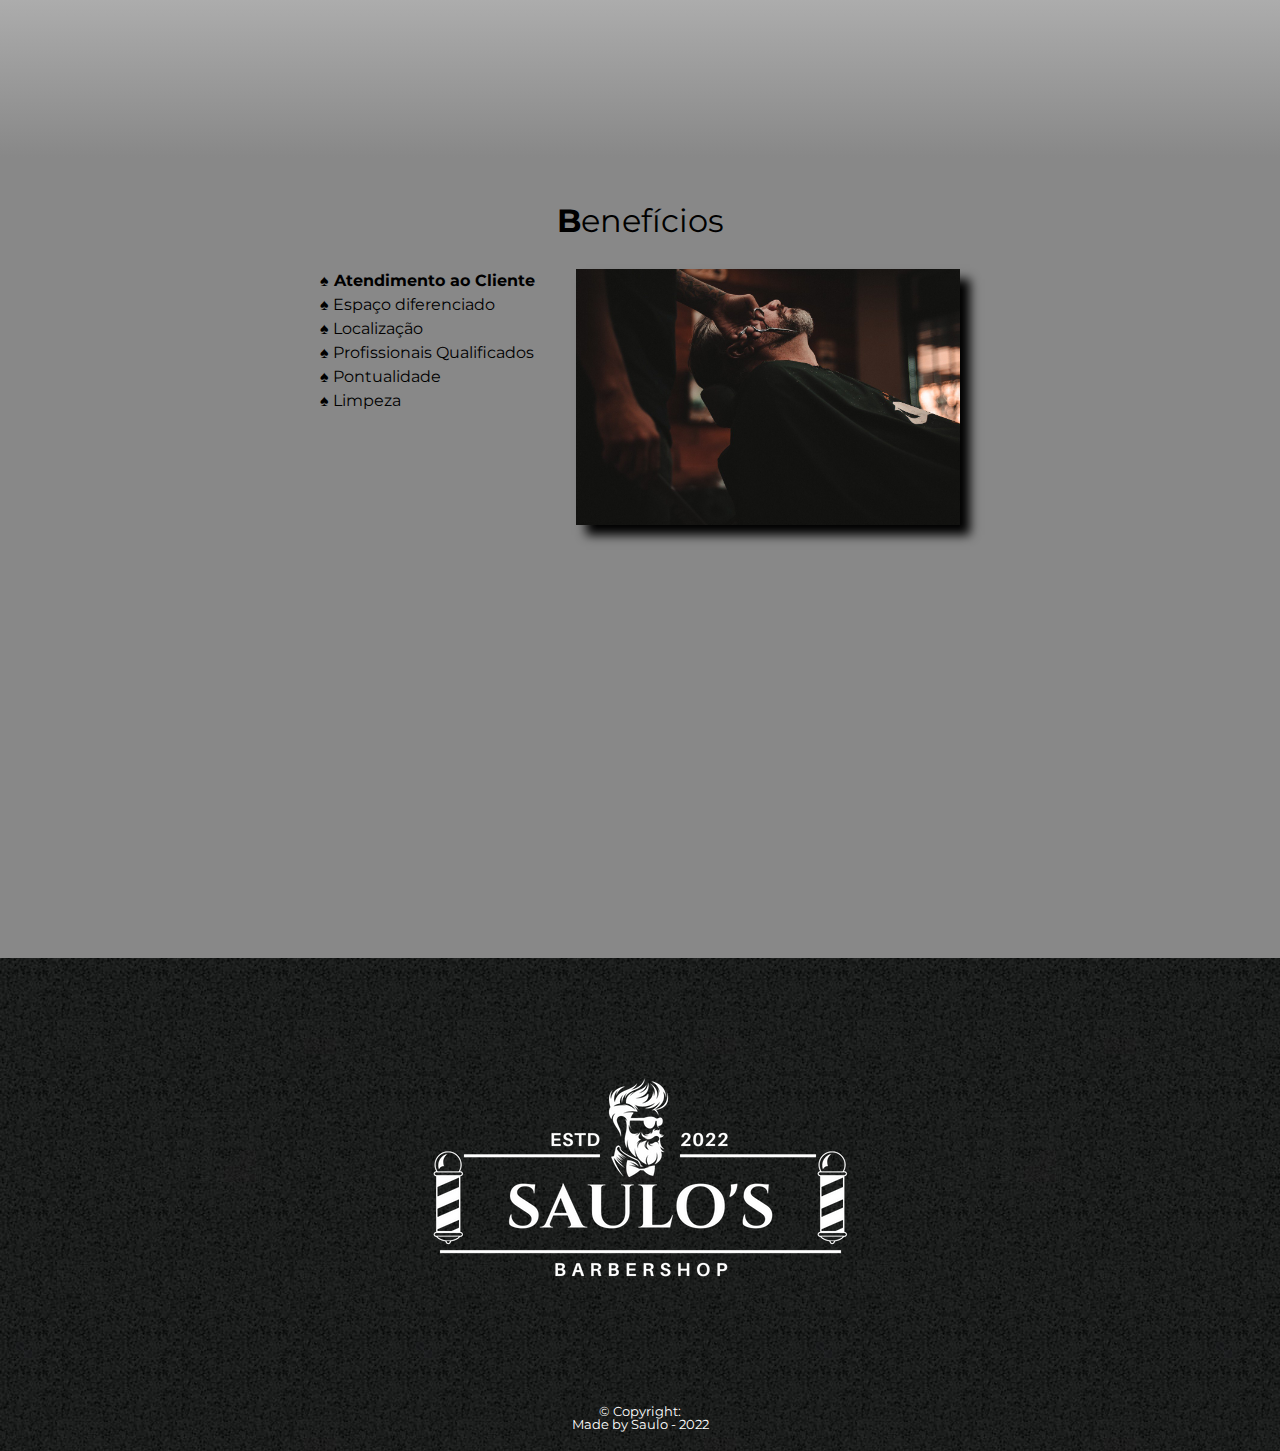
==== commit e6506b8c: "Final" ====
--- a/BarbeariaDoSaulo/index.html
+++ b/BarbeariaDoSaulo/index.html
@@ -6,6 +6,9 @@
     <meta name="viewport" content="width= , initial-scale=1.0" />
     <link rel="stylesheet" href="reset.css" />
     <link rel="stylesheet" href="style.css" />
+    <link rel="preconnect" href="https://fonts.googleapis.com">
+    <link rel="preconnect" href="https://fonts.gstatic.com" crossorigin>
+    <link href="https://fonts.googleapis.com/css2?family=Chivo+Mono&family=Montserrat&display=swap" rel="stylesheet">
     <link
       rel="shortcut icon"
       href="imagens/logoSauloBlack.png"
@@ -14,10 +17,14 @@
     <title>Barbearia do Saulo</title>
   </head>
 
+
   <body>
     <header>
       <div class="caixa">
-        <h1><img src="imagens/SauloHorizontalBlack.png" alt="Logo da Saulo's Barbershop"/></h1>
+        <h1>
+          <img class="imghead" src="imagens/SauloHorizontalBlack.png" 
+          alt="Logo da Saulo's Barbershop"/>
+        </h1>
         <nav>
           <ul>
             <li><a href="index.html">Home</a></li>
@@ -28,7 +35,7 @@
       </div>
     </header>
 
-    <img class="banner" src="imagens/Old_barbershop.jpg">
+    <img class="banner" src="imagens/banner.jpg">
 
     <main>
       <section class="principal">
@@ -37,9 +44,7 @@
         <img class="utensilios" src="imagens/utensilios.jpg" alt="utensilios de Barbearia">  
 
         <p>
-        Localizada no coração da cidades Lisboa e Porto a
-        <strong>Barbearia do Saulo</strong> traz para o mercado o que há de melhor
-        para o seu cabelo e barba. Fundada em 2022, a Barbearia do Saulo já é
+        Localizada no coração da cidade de <strong>Lisboa</strong> a <strong>Barbearia do Saulo</strong> traz para o mercado o que há de melhor para o seu cabelo e barba. Fundada em 2022, a Barbearia do Saulo já é
         destaque nas cidades onde atua e conquista novos clientes a cada dia.
        </p>
         <p id="missao";><em>
@@ -55,20 +60,39 @@
       </p>
     </section>
 
+    <section class="mapa">
+      <h3 class="titulo-principal">Nossa Localização</h3>
+      <p>Nosso estabelecimento está no Bairro Alto, coração da cidade de Lisboa.</p>
+      <div class="mapa-conteudo">
+        <iframe src="https://www.google.com/maps/embed?pb=!1m18!1m12!1m3!1d3113.113032577936!2d-9.144934200000005!3d38.71521380000002!2m3!1f0!2f0!3f0!3m2!1i1024!2i768!4f13.1!3m3!1m2!1s0xd1933802df8fdf7%3A0x4184db7cf73619c4!2sConvento%20de%20S%C3%A3o%20Pedro%20de%20Alc%C3%A2ntara!5e0!3m2!1spt-PT!2spt!4v1671794912067!5m2!1spt-PT!2spt" width="100%" height="300" style="border:0;" allowfullscreen="" loading="lazy" referrerpolicy="no-referrer-when-downgrade"></iframe>
+      </div>
+    </section>
+
+
+
     <section class="beneficios">
       <h3 class="titulo-principal">Benefícios</h3>
-      <ul class="listaCorpo">
-      <li class="itens">Atendimento ao Cliente</li> 
-      <li class="itens">Espaço diferenciado</li> 
-      <li class="itens">Localização</li> 
-      <li class="itens">Profissionais Qualificados</li> 
-      </ul>
-      <img src="imagens/beneficios.jpg" class="imagembeneficios">
+      
+      <div class="conteudo-beneficios">
+          <ul class="lista-beneficios">
+                <li class="itens">Atendimento ao Cliente</li> 
+                <li class="itens">Espaço diferenciado</li> 
+                <li class="itens">Localização</li> 
+                <li class="itens">Profissionais Qualificados</li> 
+                <li class="itens">Pontualidade</li> 
+                <li class="itens">Limpeza</li> 
+           </ul><img src="imagens/beneficios.jpg" class="imagem-beneficios">
+      </div>
+
+      
+
+      <div class="video"><iframe width="100%" height="315" src="https://www.youtube.com/embed/8pWtdanVz3I" title="YouTube video player" frameborder="0" allow="accelerometer; autoplay; clipboard-write; encrypted-media; gyroscope; picture-in-picture" allowfullscreen></iframe></div>
+
     </section>
 
   </main>
     <footer>
-      <img src="imagens/SauloBigWhite.png" alt="Logo branco da Saulo's Barbershop" />
+      <img class= "imgfooter" src="imagens/SauloBigWhite.png" alt="Logo branco da Saulo's Barbershop" />
       <p class="copyright">
         &copy; Copyright: <br />
         Made by Saulo - 2022
--- a/BarbeariaDoSaulo/style.css
+++ b/BarbeariaDoSaulo/style.css
@@ -1,3 +1,8 @@
+body{
+  font-family: 'Montserrat', sans-serif;
+}
+
+
 header {
   background-color:#bbbbbb;
   padding: 20px 0;
@@ -11,8 +16,8 @@
 
 nav{
   position:absolute;
-  top: 170px;
-  right: 0;
+  top: 150px;
+  right: 10;
 }
 
 
@@ -25,7 +30,7 @@
   text-transform: uppercase;
   color: #000000;
   font-weight: bold;
-  font-size: 22px;
+  font-size: 33px;
   text-decoration: none;
 }
 
@@ -88,7 +93,6 @@
   text-align: center;
   background: url("imagens/bg.jpg");
   padding:  20px;
-  margin-top: 40px;
 }
 
 .copyright{
@@ -98,12 +102,11 @@
 }
 
 main {
-  width: 940px;
-  margin: 0 auto;
+
 }
 
 form{
-  margin: 40px 0 ;
+  margin: 40px;
 }
 
 form label, form legend {
@@ -125,7 +128,7 @@
 }
 
 .enviar{
-  width: 50%;
+  width: 55%;
   padding: 15px 0;
   background: orange;
   color: white;
@@ -139,13 +142,13 @@
 
 .enviar:hover{
   background:darkorange;
-  transform: scale(1.2);
+  transform: scale(1.05);
 }
 
 table{
-  margin: 10px;
+  margin: 0 0 0 40px;
   display: inline;
-  
+
 }
 
 thead {
@@ -165,14 +168,26 @@
 .banner {
   width: 100%;
 }
-
+ 
 .titulo-principal {
   text-align: center;
   font-size: 2em;
   margin: 0 0 1em;
   clear: left;
-
-}
+}
+
+.titulo-principal:first-letter {
+  font-weight: bold;
+}
+
+
+.principal{
+  padding: 3em 0;
+  background: #FEFEFE;
+  width: 940px;
+  margin: 0 auto;
+}
+
 
 .principal p{
   margin:  0 0 1em;
@@ -192,7 +207,111 @@
   margin: 0 20px 20px 0;
 }
 
-
-.imagembeneficios{
+.mapa{
+  padding: 3em 0;
+  background: linear-gradient(#FEFEFE,#888888);
+}
+
+.mapa-conteudo{
+  width: 940px;
+  margin: 0 auto;
+}
+
+
+.mapa p{
+  margin: 0 0 2em;
+  text-align: center;
+}
+
+.beneficios{
+  padding: 3em 0;
+  background: #888888;
+}
+
+.conteudo-beneficios{
+  width: 640px;
+  margin: 0 auto;
+}
+
+.lista-beneficios{
+    width: 40%;
+    display: inline-block;
+    vertical-align: top;
+}
+
+.itens{
+  line-height: 1.5;
+}
+
+.itens:first-child{
+  font-weight: bold;
+}
+
+.itens::before{
+  content: "♠ ";
+}
+
+
+.imagem-beneficios{
   width: 60%;
-}+  opacity: 1;
+  transition: 400ms;
+  box-shadow: 10px 10px 10px 0 #000000;
+}
+
+.imagem-beneficios:hover{
+  opacity: 0.88;
+}
+
+
+.video {
+  width: 560px;
+  margin: 2em auto;
+
+}
+
+@media screen and (max-width:480px){
+  .caixa, .principal, .conteudo-beneficios, .mapa-conteudo, .video, footer, .form-msg{
+    width: auto;
+  }
+
+  h1, .form-msg{
+    text-align: center;
+  }
+  nav{
+    position: static;
+  }
+
+  nav a{
+    font-size: 20px;
+    text-align: center;
+  }
+
+  .input-padrao{
+    display: inline-block;
+  }
+
+  .imghead, .imgfooter{
+      height: auto;
+      max-width: 100%;
+    }
+
+  .lista-beneficios, .imagem-beneficios{
+    width: 100%;
+  }  
+
+  table{
+    width:70%; 
+    margin-left:20%; 
+    margin-right:20%;
+    }
+
+
+    .produtos li{
+      display: block;
+      margin: 5%;
+    }
+
+  }
+
+
